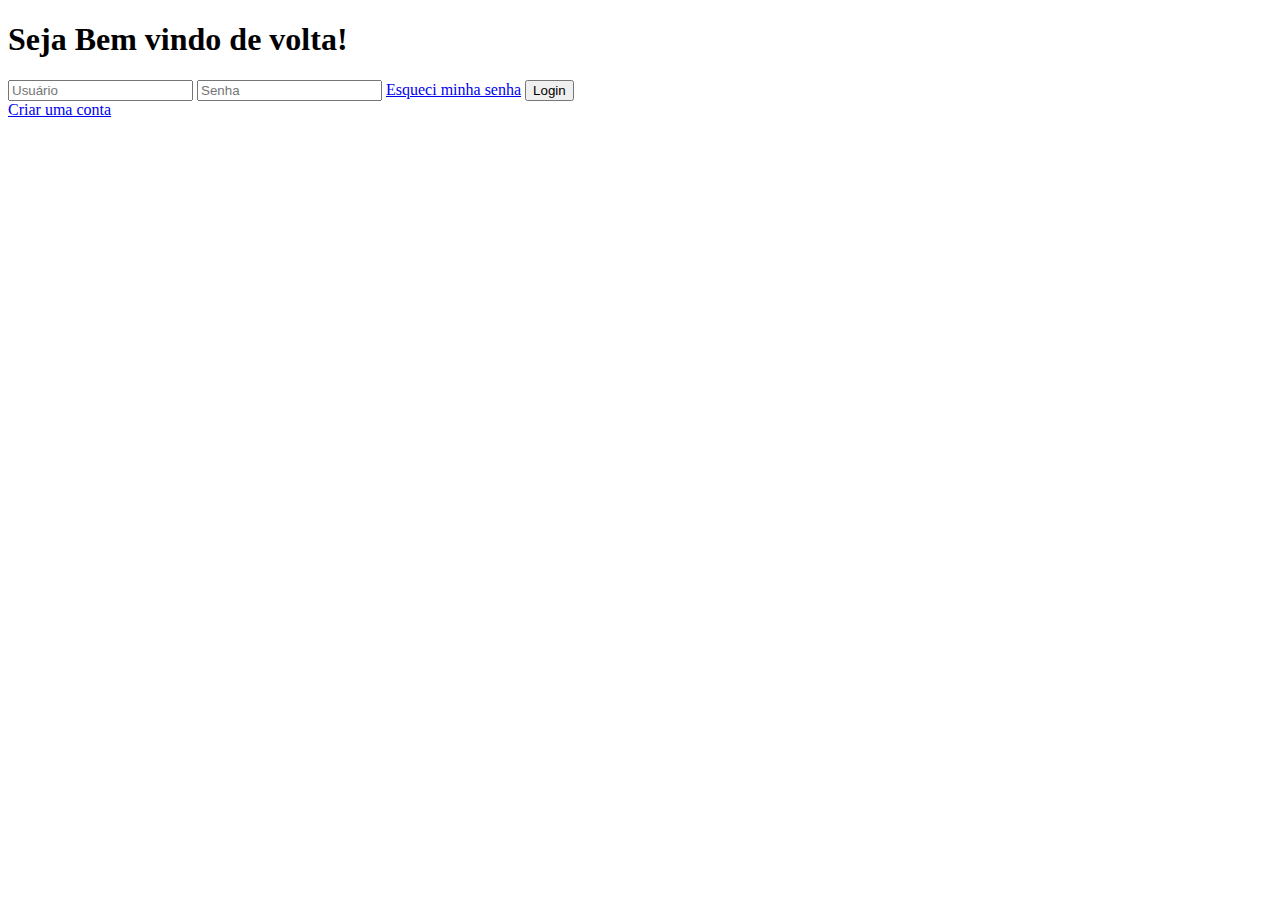
==== index.html @ 8743239e "update html" ====
<!DOCTYPE html>
<html lang="en">

<head>
    <meta charset="UTF-8">
    <meta name="viewport" content="width=device-width, initial-scale=1.0">
    <title>Login</title>
    <link rel="stylesheet" href="css/style.css">
</head>

<body>
    <div class="container-login">
        <h1>Seja Bem vindo de volta!</h1>
        <form action="paginalogin.php" method="POST">
            <input type="text" name="usuario" placeholder="Usuário" required> 
            <input type="password" name="senha" placeholder="Senha" required>
            <a href="recuperar-senha.html" class="Recuperar-senha">Esqueci minha senha</a>
            <button type="submit">Login</button>
        </form>
        <a href="cadastro.html" class="criar-conta">Criar uma conta</a>
    </div>
</body>

</html>
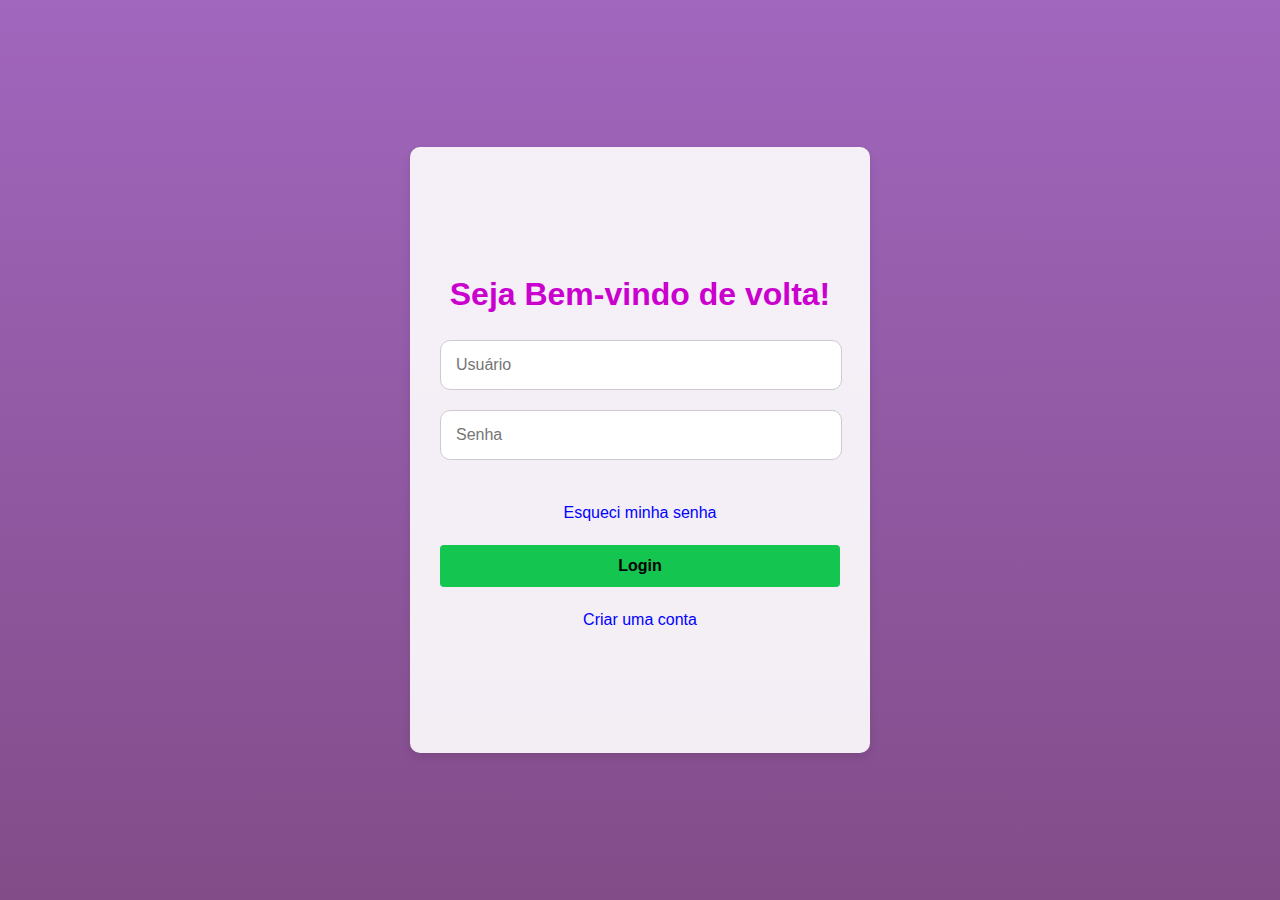
==== commit edc9a52f: "update login" ====
--- a/index.html
+++ b/index.html
@@ -9,11 +9,12 @@
 </head>
 
 <body>
-    <div class="container-login">
-        <h1>Seja Bem vindo de volta!</h1>
+    <div class="container">
+        <h1 class="Bem-vindo">Seja Bem-vindo de volta!</h1>
         <form action="paginalogin.php" method="POST">
-            <input type="text" name="usuario" placeholder="Usuário" required> 
-            <input type="password" name="senha" placeholder="Senha" required>
+            <input type="text" id="usuario" name="usuario" placeholder="Usuário" required minlength="3" maxlength="50">
+            <input type="password" id="senha" name="senha" placeholder="Senha" required minlength="6" maxlength="50">
+            
             <a href="recuperar-senha.html" class="Recuperar-senha">Esqueci minha senha</a>
             <button type="submit">Login</button>
         </form>
--- a/css/style.css
+++ b/css/style.css
@@ -0,0 +1,131 @@
+body {
+    font-family: Arial, sans-serif;
+    line-height: 1.6;
+    color: #ffffff;
+    background: linear-gradient(rgba(98, 0, 146, 0.6), rgba(77, 0, 86, 0.7)), url("triton.png");
+    background-size: cover;
+    background-position: center;
+    margin: 0;
+    height: 100vh;
+    display: flex;
+    justify-content: center;
+    align-items: center;
+}
+
+.container {
+    background-color: rgba(255, 255, 255, 0.9);
+    padding: 100px 30px;
+    border-radius: 10px;
+    text-align: center;
+    width: 100%;
+    max-height: 550px;
+    max-width: 400px;
+    box-shadow: 0 4px 8px rgba(0, 0, 0, 0.1);
+    user-select: none;
+}
+
+.Bem-vindo {
+    color: #ca00ce;
+    margin-bottom: 20px;
+    user-select: none;
+}
+.cadastro {
+    color: #ca00ce;
+    margin-top: 0px;
+    margin-bottom: 0px;
+    user-select: none;
+}
+h2 {
+    color: #ca00ce;
+    margin: 10px 0px 20px 0px;
+    user-select: none;
+}
+
+.container label {
+    display: block;
+    text-align: left;
+    margin-bottom: 5px;
+    color: #333;
+}
+
+.container input {
+    padding: 15px;
+    border: 1px solid #ccc;
+    border-radius: 10px;
+    font-size: 1rem;
+    width: calc(100% - 30px);
+    margin-bottom: 20px;
+    transition: border-color 0.3s ease, box-shadow 0.3s ease;
+
+    
+
+}
+
+.container input:focus {
+    outline: none;
+    border-color: #00b388;
+    box-shadow: 0 0 0 2px rgba(0, 179, 136, 0.2);
+}
+
+.container button {
+    background-color: #14c54f;
+    color: #000000;
+    border: none;
+    border-radius: 4px;
+    padding: 0.75rem 1.5rem;
+    font-size: 1rem;
+    font-weight: 600;
+    cursor: pointer;
+    width: 100%;
+    transition: background-color 0.3s ease;
+    margin: 0; 
+}
+
+.container button:hover {
+    background-color: #12a344;
+}
+
+.Recuperar-senha, .criar-conta {
+    display: block;
+    text-align: center;
+    margin: 20px 0;
+    color: blue;
+    text-decoration: none;
+    font-size: 1rem;
+    transition: color 0.3s ease;
+}
+
+.criar-conta:hover, .Recuperar-senha:hover {
+    color: #12a344;
+}
+
+@media (max-width: 600px) {
+    .container-login {
+        height: 100vh;
+        max-width: 100%;
+        box-sizing: border-box;
+        display: flex;
+        flex-direction: column;
+        justify-content: center;
+        align-items: center;
+    }
+
+    h1 {
+        font-size: 1.5rem;
+    }
+
+    .container-login input {
+        
+        padding: 15px;
+        font-size: 0.9rem;
+    }
+
+    .container-login button {
+        padding: 0.5rem 0.7rem;
+        font-size: 0.9rem;
+    }
+
+    .Recuperar-senha, .criar-conta {
+        font-size: 0.9rem;
+    }
+}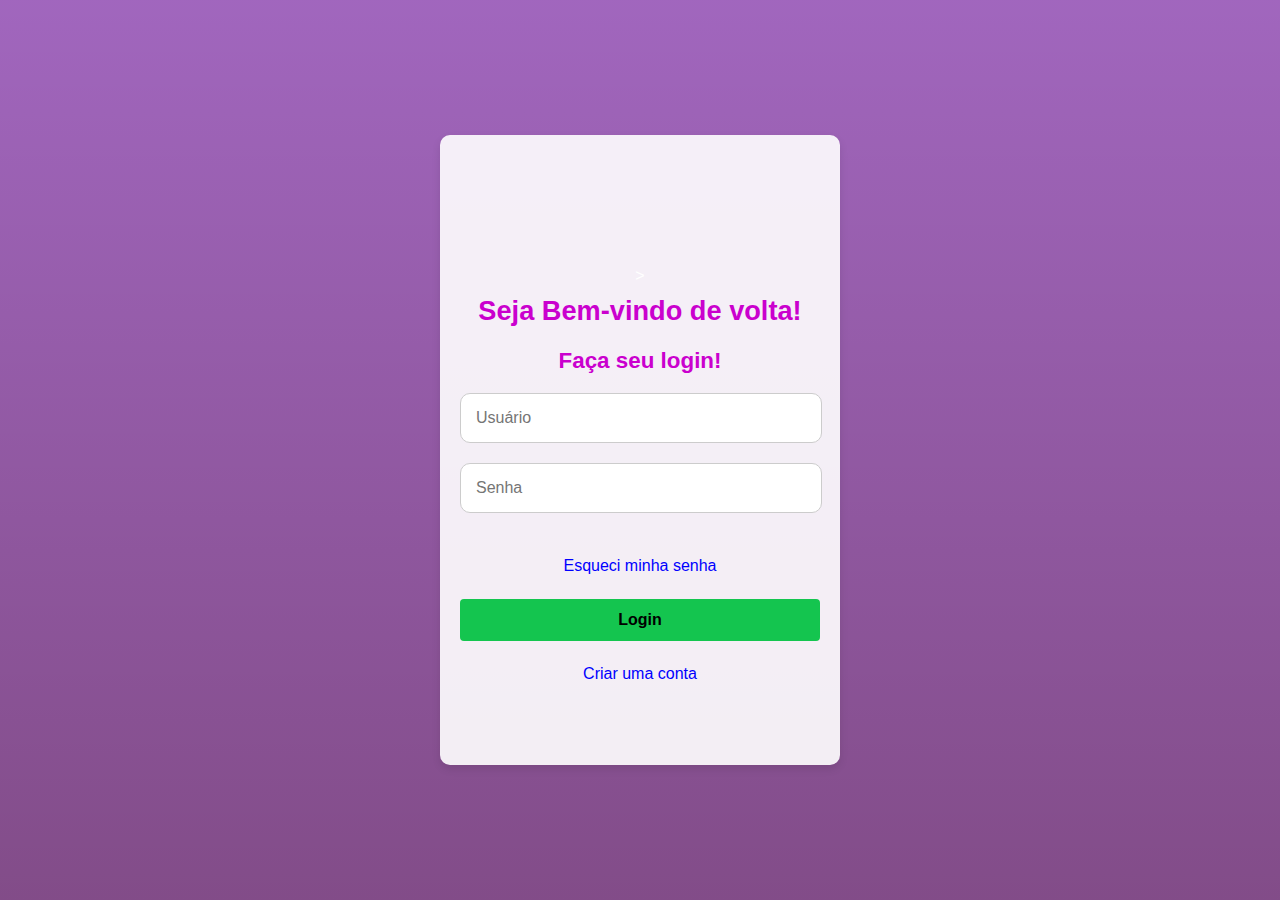
==== commit 50d949c7: "index update" ====
--- a/index.html
+++ b/index.html
@@ -10,7 +10,10 @@
 
 <body>
     <div class="container">
+        <div class="text">>
         <h1 class="Bem-vindo">Seja Bem-vindo de volta!</h1>
+        <h2>Faça seu login!</h2>
+        </div>
         <form action="paginalogin.php" method="POST">
             <input type="text" id="usuario" name="usuario" placeholder="Usuário" required minlength="3" maxlength="50">
             <input type="password" id="senha" name="senha" placeholder="Senha" required minlength="6" maxlength="50">
--- a/css/style.css
+++ b/css/style.css
@@ -14,31 +14,47 @@
 
 .container {
     background-color: rgba(255, 255, 255, 0.9);
-    padding: 100px 30px;
+    height: 630px; /* Altura exata */
+    width: 100%;
+    max-width: 400px;
     border-radius: 10px;
     text-align: center;
-    width: 100%;
-    max-height: 550px;
-    max-width: 400px;
     box-shadow: 0 4px 8px rgba(0, 0, 0, 0.1);
     user-select: none;
+    display: flex;
+    flex-direction: column;
+    justify-content: center; /* Centraliza verticalmente */
+    align-items: center; /* Centraliza horizontalmente */
+    padding: 20px; /* Espaçamento interno */
+    box-sizing: border-box; /* Garante que o padding seja incluído na altura */
+    
+}
+
+.text {
+    padding: 70px 0 0 0;
 }
 
 .Bem-vindo {
     color: #ca00ce;
-    margin-bottom: 20px;
-    user-select: none;
+    margin: 0 0 10px 0; /* Remove margens extras */
+    font-size: 1.7rem; /* Ajuste o tamanho da fonte */
 }
+
+.cad-text {
+    padding: 0;
+}
+
 .cadastro {
     color: #ca00ce;
-    margin-top: 0px;
-    margin-bottom: 0px;
-    user-select: none;
+    margin: 0; /* Remove margens extras */
+    font-size: 2rem; /* Ajuste o tamanho da fonte */
 }
+
 h2 {
     color: #ca00ce;
-    margin: 10px 0px 20px 0px;
-    user-select: none;
+    margin: 0 0 15px 0; /* Ajuste as margens */
+    font-size: 1.4rem; /* Ajuste o tamanho da fonte */
+    padding: 0;
 }
 
 .container label {
@@ -56,9 +72,6 @@
     width: calc(100% - 30px);
     margin-bottom: 20px;
     transition: border-color 0.3s ease, box-shadow 0.3s ease;
-
-    
-
 }
 
 .container input:focus {
@@ -78,7 +91,7 @@
     cursor: pointer;
     width: 100%;
     transition: background-color 0.3s ease;
-    margin: 0; 
+    margin: 0;
 }
 
 .container button:hover {
@@ -99,29 +112,49 @@
     color: #12a344;
 }
 
+.termos {
+    display: flex;
+    align-items: center; /* Alinha o checkbox e o texto verticalmente */
+    gap: 5px; /* Reduz o espaçamento entre o checkbox e o texto */
+    margin-bottom: 20px; /* Espaçamento abaixo do checkbox */
+    color: #333; /* Cor do texto */
+    font-size: 0.9rem; /* Tamanho da fonte */
+    
+}
+
+.termos input[type="checkbox"] {
+    margin: 0;;
+    width: auto;
+    height: auto;
+}
+
+.termos a {
+    color: #007BFF; /* Cor do link */
+    text-decoration: none; /* Remove o sublinhado */
+    transition: color 0.3s ease; /* Transição suave de cor */
+}
+
+.termos a:hover {
+    color: #00b354; /* Cor do link ao passar o mouse */
+}
+
 @media (max-width: 600px) {
-    .container-login {
-        height: 100vh;
-        max-width: 100%;
-        box-sizing: border-box;
-        display: flex;
-        flex-direction: column;
-        justify-content: center;
-        align-items: center;
+    .container {
+        height: auto; /* Altura automática em telas pequenas */
+        padding: 20px 10px; /* Padding menor */
     }
 
     h1 {
         font-size: 1.5rem;
     }
 
-    .container-login input {
-        
-        padding: 15px;
+    .container input {
+        padding: 10px;
         font-size: 0.9rem;
     }
 
-    .container-login button {
-        padding: 0.5rem 0.7rem;
+    .container button {
+        padding: 0.5rem 1rem;
         font-size: 0.9rem;
     }
 
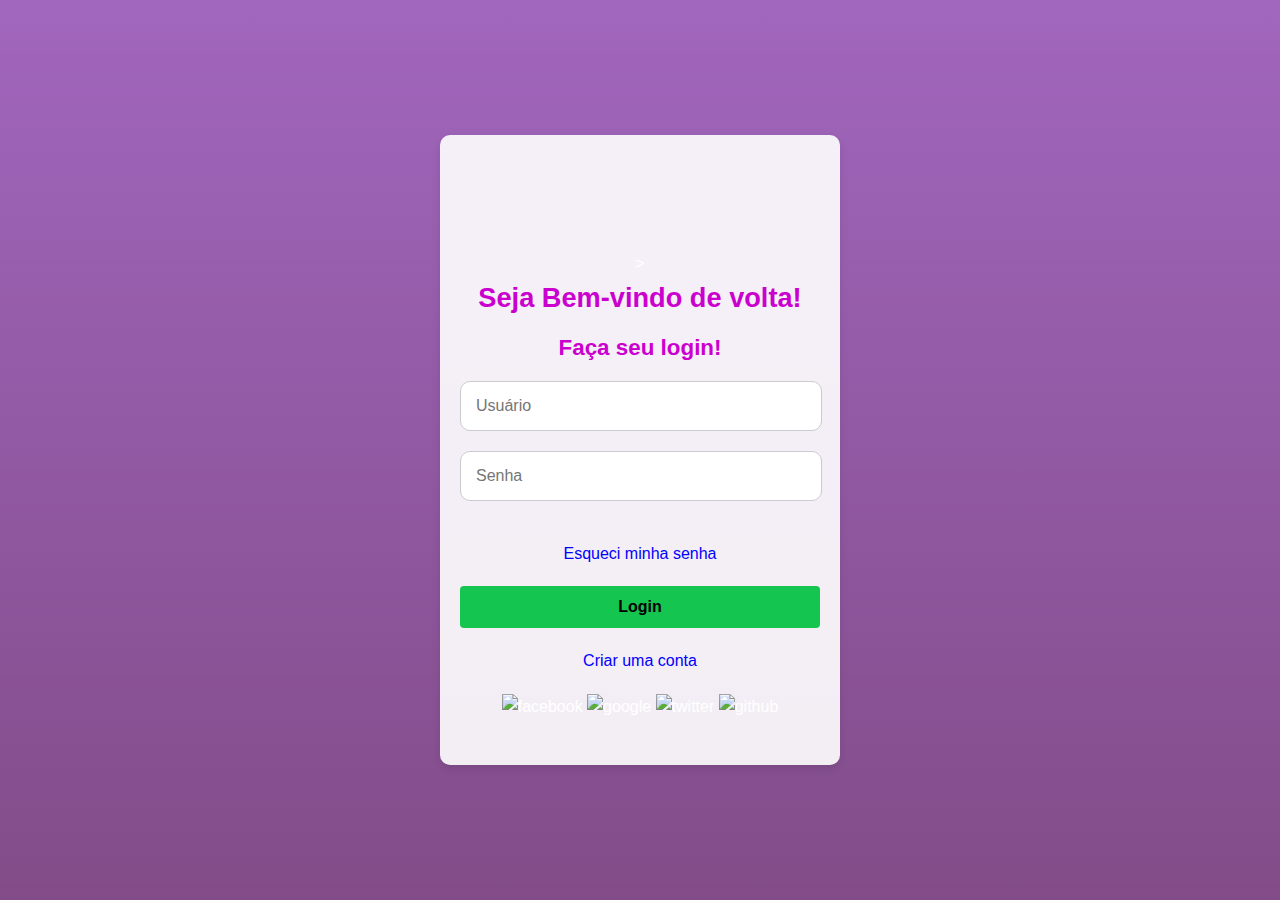
==== commit 4e38baba: "update: redes sociais" ====
--- a/index.html
+++ b/index.html
@@ -11,17 +11,24 @@
 <body>
     <div class="container">
         <div class="text">>
-        <h1 class="Bem-vindo">Seja Bem-vindo de volta!</h1>
-        <h2>Faça seu login!</h2>
+            <h1 class="Bem-vindo">Seja Bem-vindo de volta!</h1>
+            <h2>Faça seu login!</h2>
         </div>
         <form action="paginalogin.php" method="POST">
             <input type="text" id="usuario" name="usuario" placeholder="Usuário" required minlength="3" maxlength="50">
             <input type="password" id="senha" name="senha" placeholder="Senha" required minlength="6" maxlength="50">
-            
+
             <a href="recuperar-senha.html" class="Recuperar-senha">Esqueci minha senha</a>
             <button type="submit">Login</button>
         </form>
         <a href="cadastro.html" class="criar-conta">Criar uma conta</a>
+        
+        <div class="social">
+            <img src="img/facebook.png" alt="facebook">
+            <img src="img/google.png" alt="google">
+            <img src="img/twitter.png" alt="twitter">
+            <img src="img/github.png" alt="github">
+        </div>
     </div>
 </body>
 
